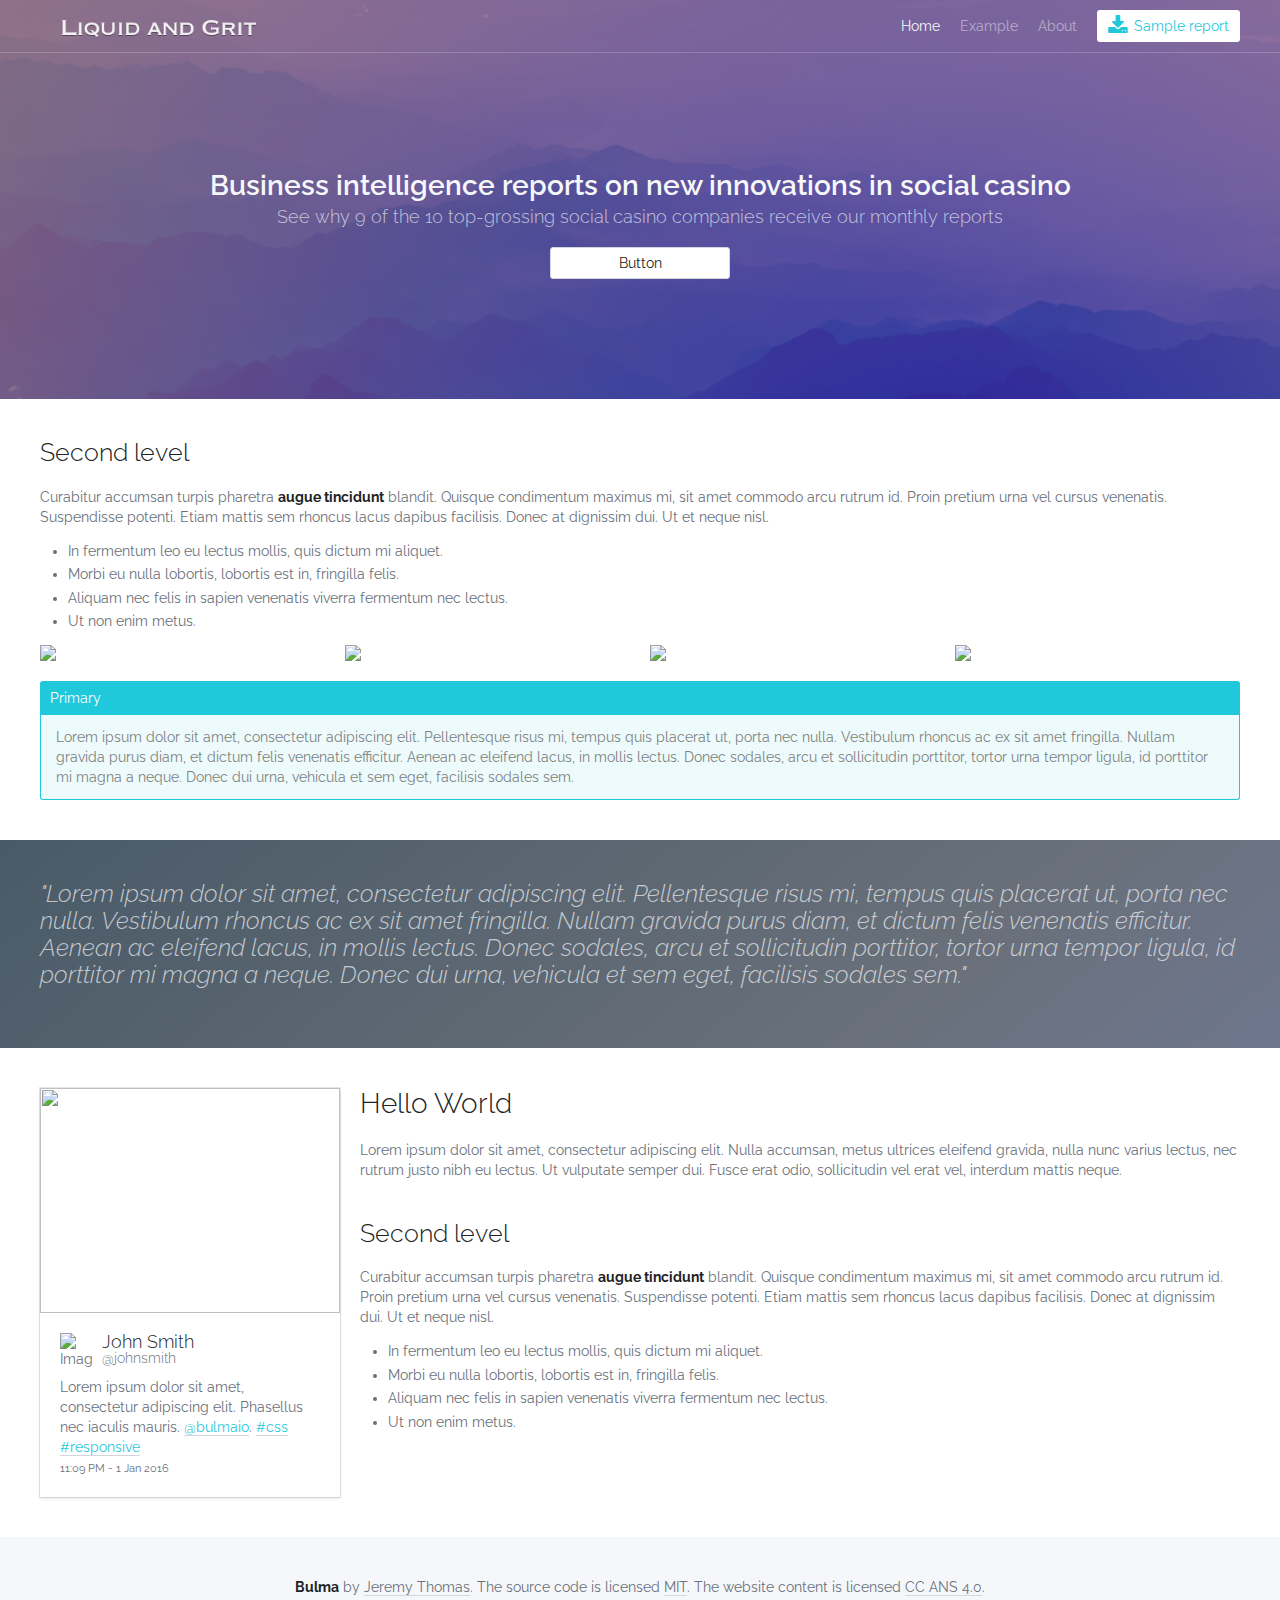
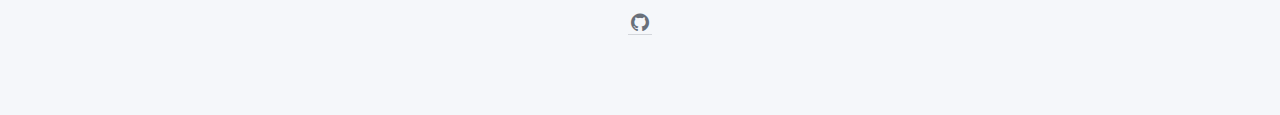
==== index.html @ 1b7f851f "first commit" ====
<!DOCTYPE html>
<html lang="en">
<head>
  <!-- Basic Page Needs  -->
  <meta charset="utf-8">
  <title>Brett Nowak's resume</title>
  <meta name="description" content="">
  <meta name="author" content="">

    </style>
  <link rel="stylesheet" href="css/bulma.css">
  <link rel="stylesheet" href="css/bulma.css.map">
  <link rel="stylesheet" href="css/font-awesome.css">
  <link rel="stylesheet" href="https://maxcdn.bootstrapcdn.com/font-awesome/4.5.0/css/font-awesome.min.css">
  <link href="https://fonts.googleapis.com/css?family=Raleway" rel="stylesheet">

  <!-- Javascript <script defer type="text/javascript" src="js/script.js"></script> -->
  <script type="text/javascript" src="js/jquery.js"></script>


</head>
<body>

<!-- this is the hero section -->
<section class="hero is-dark is-medium">
  <!-- Hero header: will stick at the top -->
  <div class="hero-head">
    <header class="nav">
      <div class="container">
        <div class="nav-left">
          <a class="nav-item">
            <a class="nav-item is-active">
              <img  src="images/title.png" alt="Logo">
            </a>
          </a>
        </div>
        <span class="nav-toggle">
          <span></span>
          <span></span>
          <span></span>
        </span>
        <div class="nav-right nav-menu">
          <a class="nav-item is-active">
            Home
          </a>
          <a class="nav-item">
            Example
          </a>
          <a class="nav-item" href="#about">
            About
          </a>
          <span class="nav-item">
            <a class="button is-primary is-inverted" href="file:///Users/brettnowak/Dropbox/atom/bulma/download.html">
              <span class="icon">
                <i class="fa fa-download"></i>
              </span>
              <span>Sample report</span>
            </a>
          </span>
        </div>
      </div>
    </header>
  </div>

  <!-- Hero content: will be in the middle -->
  <div class="hero-body" is-small>
    <div class="container has-text-centered">
      <h3 class="title is-3" style="font-weight:600;">
        Business intelligence reports on new innovations in social casino
      </h3>
      <h5 class="subtitle is-5">
        See why 9 of the 10 top-grossing social casino companies receive our monthly reports
      </h5>
      <a class="button" style="width:180px;">Button</a>
    </div>
  </div>
</section>
<!-- this is the content section -->
<section class="section">
  <div class="container">
    <div class="content">
      <h2>Second level</h2>
      <p>Curabitur accumsan turpis pharetra <strong>augue tincidunt</strong> blandit. Quisque condimentum maximus mi, sit amet commodo arcu rutrum id. Proin pretium urna vel cursus venenatis. Suspendisse potenti. Etiam mattis sem rhoncus lacus dapibus facilisis. Donec at dignissim dui. Ut et neque nisl.</p>
      <ul>
        <li>In fermentum leo eu lectus mollis, quis dictum mi aliquet.</li>
        <li>Morbi eu nulla lobortis, lobortis est in, fringilla felis.</li>
        <li>Aliquam nec felis in sapien venenatis viverra fermentum nec lectus.</li>
        <li>Ut non enim metus.</li>
      </ul>
      <div class="columns">
        <div class="column">
          <figure class="image is-480x480">
            <img src="http://placehold.it/480x480">
          </figure>
        </div>
        <div class="column">
          <figure class="image is-480x480">
            <img src="http://placehold.it/480x480">
          </figure>
        </div>
        <div class="column">
          <figure class="image is-480x480">
            <img src="http://placehold.it/480x480">
          </figure>
        </div>
        <div class="column">
          <figure class="image is-480x480">
            <img src="http://placehold.it/480x480">
          </figure>
        </div>
      </div>
      <div class="message is-primary">
          <div class="message-header">
            Primary
          </div>
          <div class="message-body">
            Lorem ipsum dolor sit amet, consectetur adipiscing elit. Pellentesque risus mi, tempus quis placerat ut, porta nec nulla. Vestibulum rhoncus ac ex sit amet fringilla. Nullam gravida purus diam, et dictum felis venenatis efficitur. Aenean ac eleifend lacus, in mollis lectus. Donec sodales, arcu et sollicitudin porttitor, tortor urna tempor ligula, id porttitor mi magna a neque. Donec dui urna, vehicula et sem eget, facilisis sodales sem.
          </div>
        </div>
    </div>
  </div>
</section>
<!--this is the box section -->
<section class="hero is-dark is-bold">
  <div class="hero-body">
    <div class="container">
      <div class="content">
        <h4 class="subtitle is-4" style="font-style:italic;">"Lorem ipsum dolor sit amet, consectetur adipiscing elit. Pellentesque risus mi, tempus quis placerat ut, porta nec nulla. Vestibulum rhoncus ac ex sit amet fringilla. Nullam gravida purus diam, et dictum felis venenatis efficitur. Aenean ac eleifend lacus, in mollis lectus. Donec sodales, arcu et sollicitudin porttitor, tortor urna tempor ligula, id porttitor mi magna a neque. Donec dui urna, vehicula et sem eget, facilisis sodales sem."</h4>
      </div>
    </div>
  </div>
</section>

<section class="section">
  <div class="container">
    <div class="columns">
      <div class="column">
        <div class="card">
          <div class="card-image">
            <figure class="image is-4by3">
              <img src="http://placehold.it/300x225" alt="">
            </figure>
          </div>
          <div class="card-content">
            <div class="media">
              <div class="media-left">
                <figure class="image is-32x32">
                  <img src="http://placehold.it/64x64" alt="Image">
                </figure>
              </div>
              <div class="media-content">
                <p class="title is-5">John Smith</p>
                <p class="subtitle is-6">@johnsmith</p>
              </div>
            </div>

            <div class="content">
              Lorem ipsum dolor sit amet, consectetur adipiscing elit.
              Phasellus nec iaculis mauris. <a href="#">@bulmaio</a>.
              <a href="#">#css</a> <a href="#">#responsive</a>
              <br>
              <small>11:09 PM - 1 Jan 2016</small>
            </div>
          </div>
        </div>
      </div>

      <div class="column">
        <div class="content">
          <h1>Hello World</h1>
          <p>Lorem ipsum dolor sit amet, consectetur adipiscing elit. Nulla accumsan, metus ultrices eleifend gravida, nulla nunc varius lectus, nec rutrum justo nibh eu lectus. Ut vulputate semper dui. Fusce erat odio, sollicitudin vel erat vel, interdum mattis neque.</p>
          <h2>Second level</h2>
          <p>Curabitur accumsan turpis pharetra <strong>augue tincidunt</strong> blandit. Quisque condimentum maximus mi, sit amet commodo arcu rutrum id. Proin pretium urna vel cursus venenatis. Suspendisse potenti. Etiam mattis sem rhoncus lacus dapibus facilisis. Donec at dignissim dui. Ut et neque nisl.</p>
          <ul>
            <li>In fermentum leo eu lectus mollis, quis dictum mi aliquet.</li>
            <li>Morbi eu nulla lobortis, lobortis est in, fringilla felis.</li>
            <li>Aliquam nec felis in sapien venenatis viverra fermentum nec lectus.</li>
            <li>Ut non enim metus.</li>
          </ul>
        </div>
      </div>
    </div>
  </div>
</section>
<footer class="footer">
  <div class="container">
    <div class="content has-text-centered">
      <p>
        <strong>Bulma</strong> by <a href="http://jgthms.com">Jeremy Thomas</a>. The source code is licensed
        <a href="http://opensource.org/licenses/mit-license.php">MIT</a>. The website content
        is licensed <a href="http://creativecommons.org/licenses/by-nc-sa/4.0/">CC ANS 4.0</a>.
      </p>
      <p>
        <a class="icon" href="https://github.com/jgthms/bulma">
          <i class="fa fa-github"></i>
        </a>
      </p>
    </div>
  </div>
</footer>
</body>
</html>
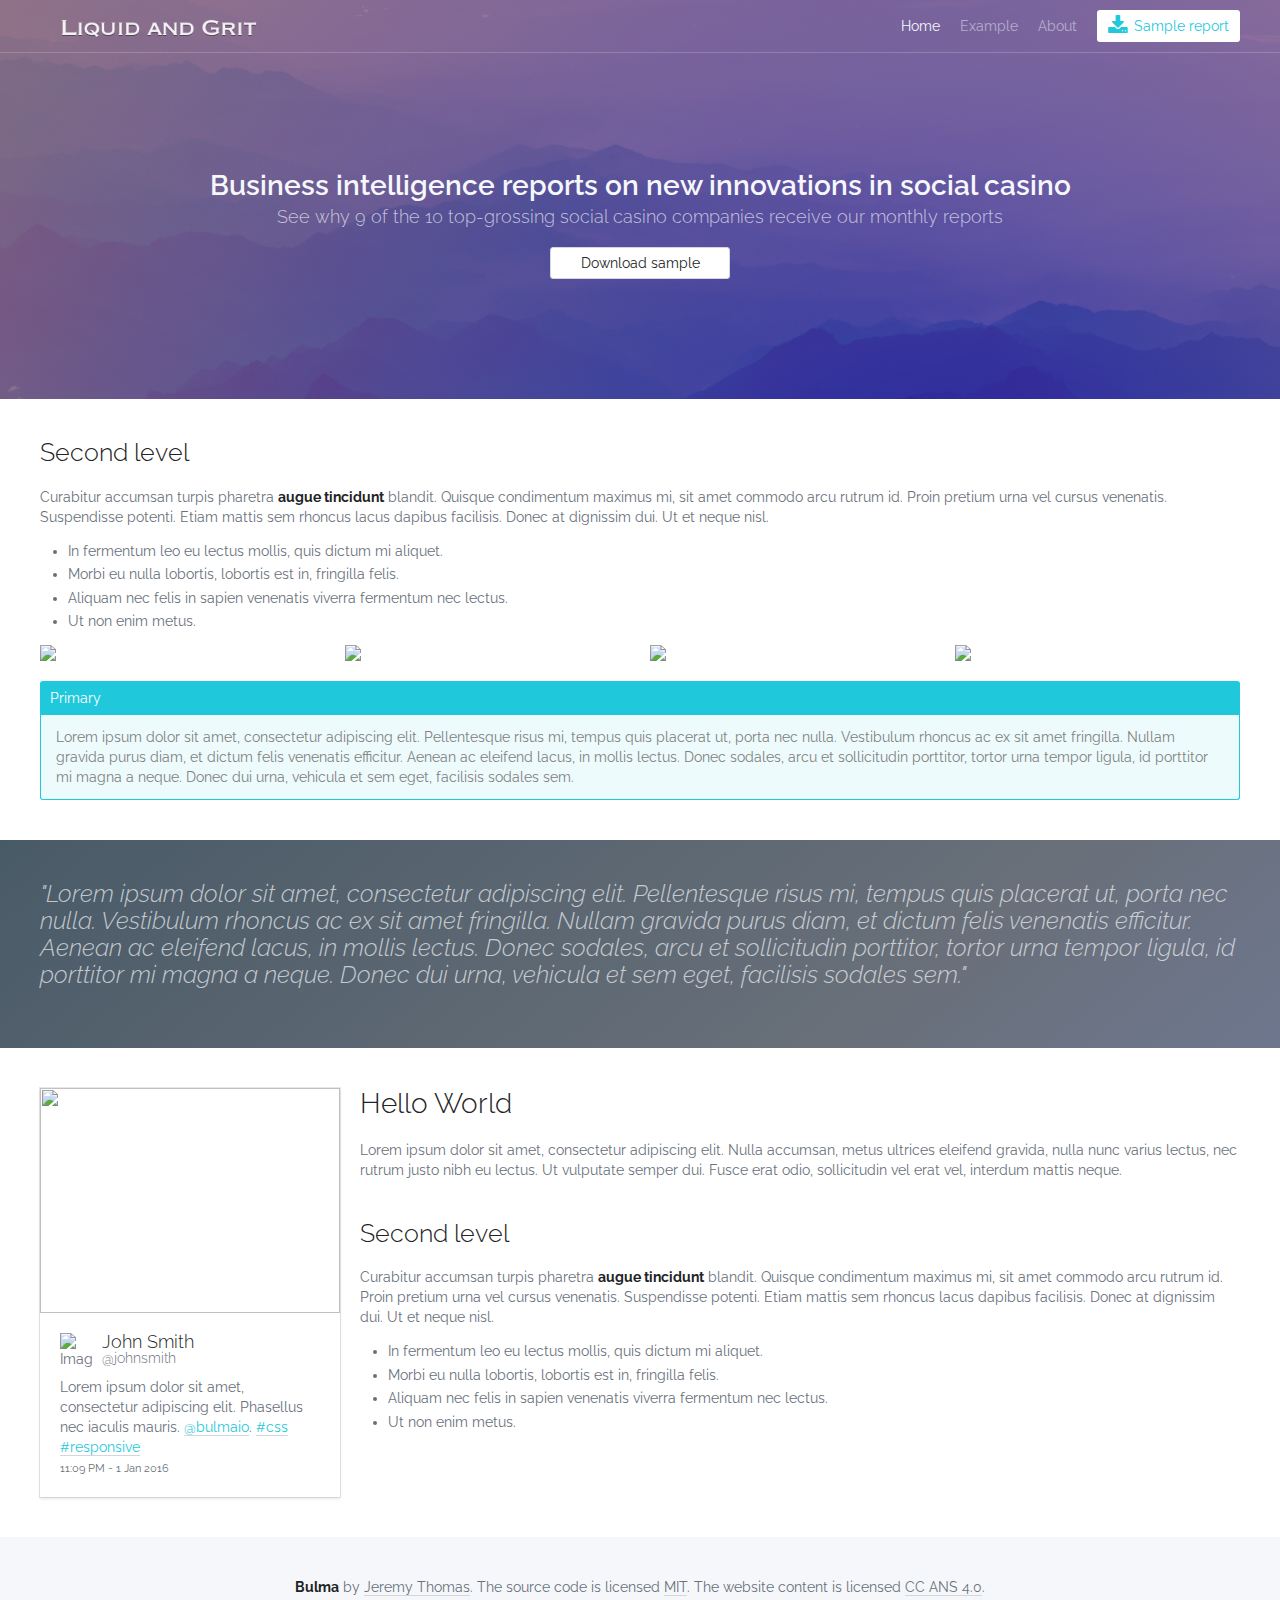
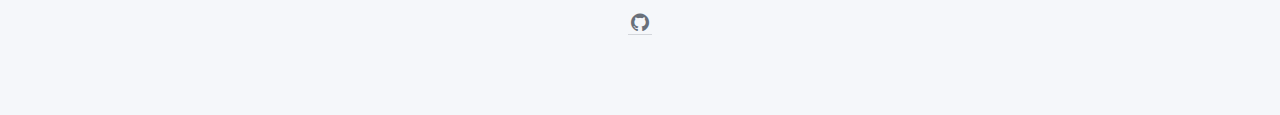
==== commit 364b84b0: "first commit" ====
--- a/index.html
+++ b/index.html
@@ -71,7 +71,7 @@
       <h5 class="subtitle is-5">
         See why 9 of the 10 top-grossing social casino companies receive our monthly reports
       </h5>
-      <a class="button" style="width:180px;">Button</a>
+      <a class="button" style="width:180px;">Download sample</a>
     </div>
   </div>
 </section>
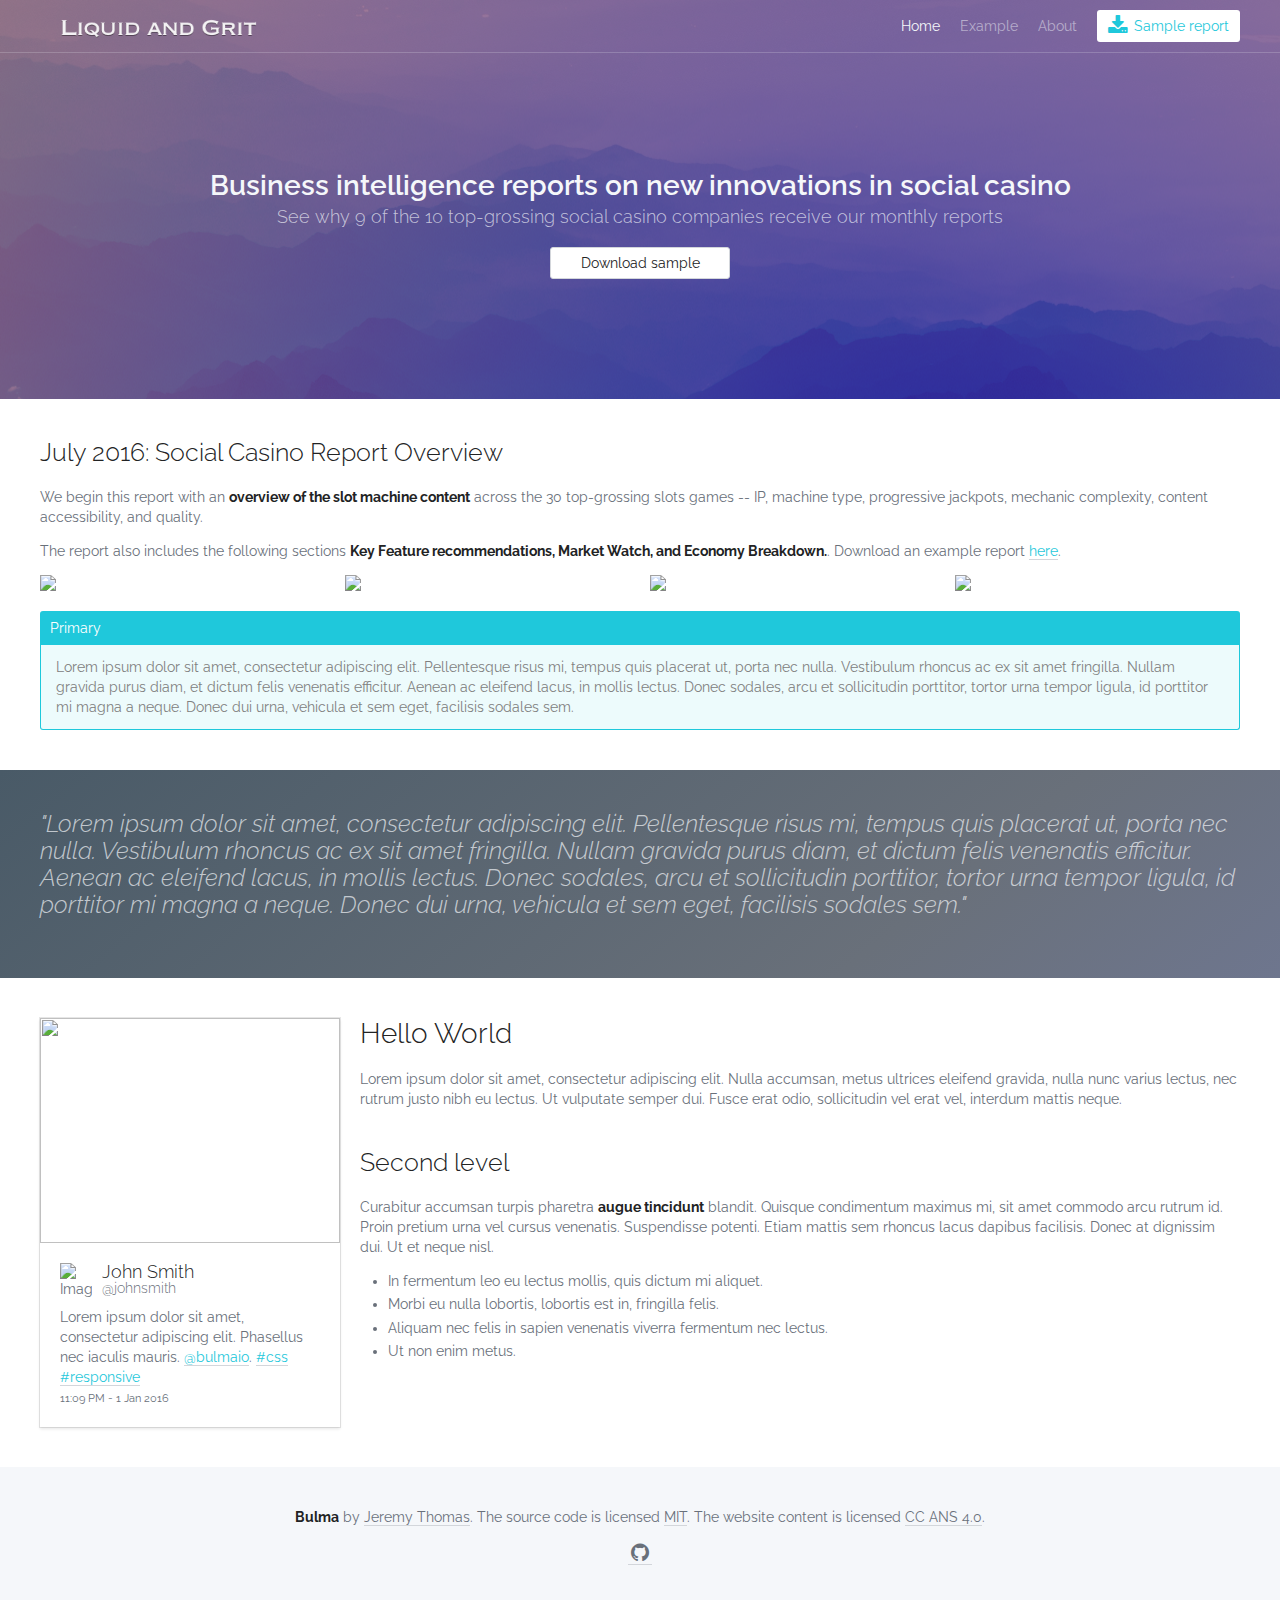
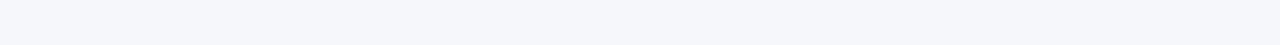
==== commit a93963ee: "Second level changes" ====
--- a/index.html
+++ b/index.html
@@ -79,14 +79,9 @@
 <section class="section">
   <div class="container">
     <div class="content">
-      <h2>Second level</h2>
-      <p>Curabitur accumsan turpis pharetra <strong>augue tincidunt</strong> blandit. Quisque condimentum maximus mi, sit amet commodo arcu rutrum id. Proin pretium urna vel cursus venenatis. Suspendisse potenti. Etiam mattis sem rhoncus lacus dapibus facilisis. Donec at dignissim dui. Ut et neque nisl.</p>
-      <ul>
-        <li>In fermentum leo eu lectus mollis, quis dictum mi aliquet.</li>
-        <li>Morbi eu nulla lobortis, lobortis est in, fringilla felis.</li>
-        <li>Aliquam nec felis in sapien venenatis viverra fermentum nec lectus.</li>
-        <li>Ut non enim metus.</li>
-      </ul>
+      <h2>July 2016: Social Casino Report Overview</h2>
+      <p>We begin this report with an <strong>overview of the slot machine content</strong> across the 30 top-grossing slots games --  IP, machine type, progressive jackpots, mechanic complexity, content accessibility, and quality. </p>
+      <p>The report also includes the following sections <strong>Key Feature recommendations, Market Watch, and Economy Breakdown.</strong>. Download an example report <a href="file:///Users/brettnowak/Dropbox/atom/bulma/download.html">here</a>.
       <div class="columns">
         <div class="column">
           <figure class="image is-480x480">
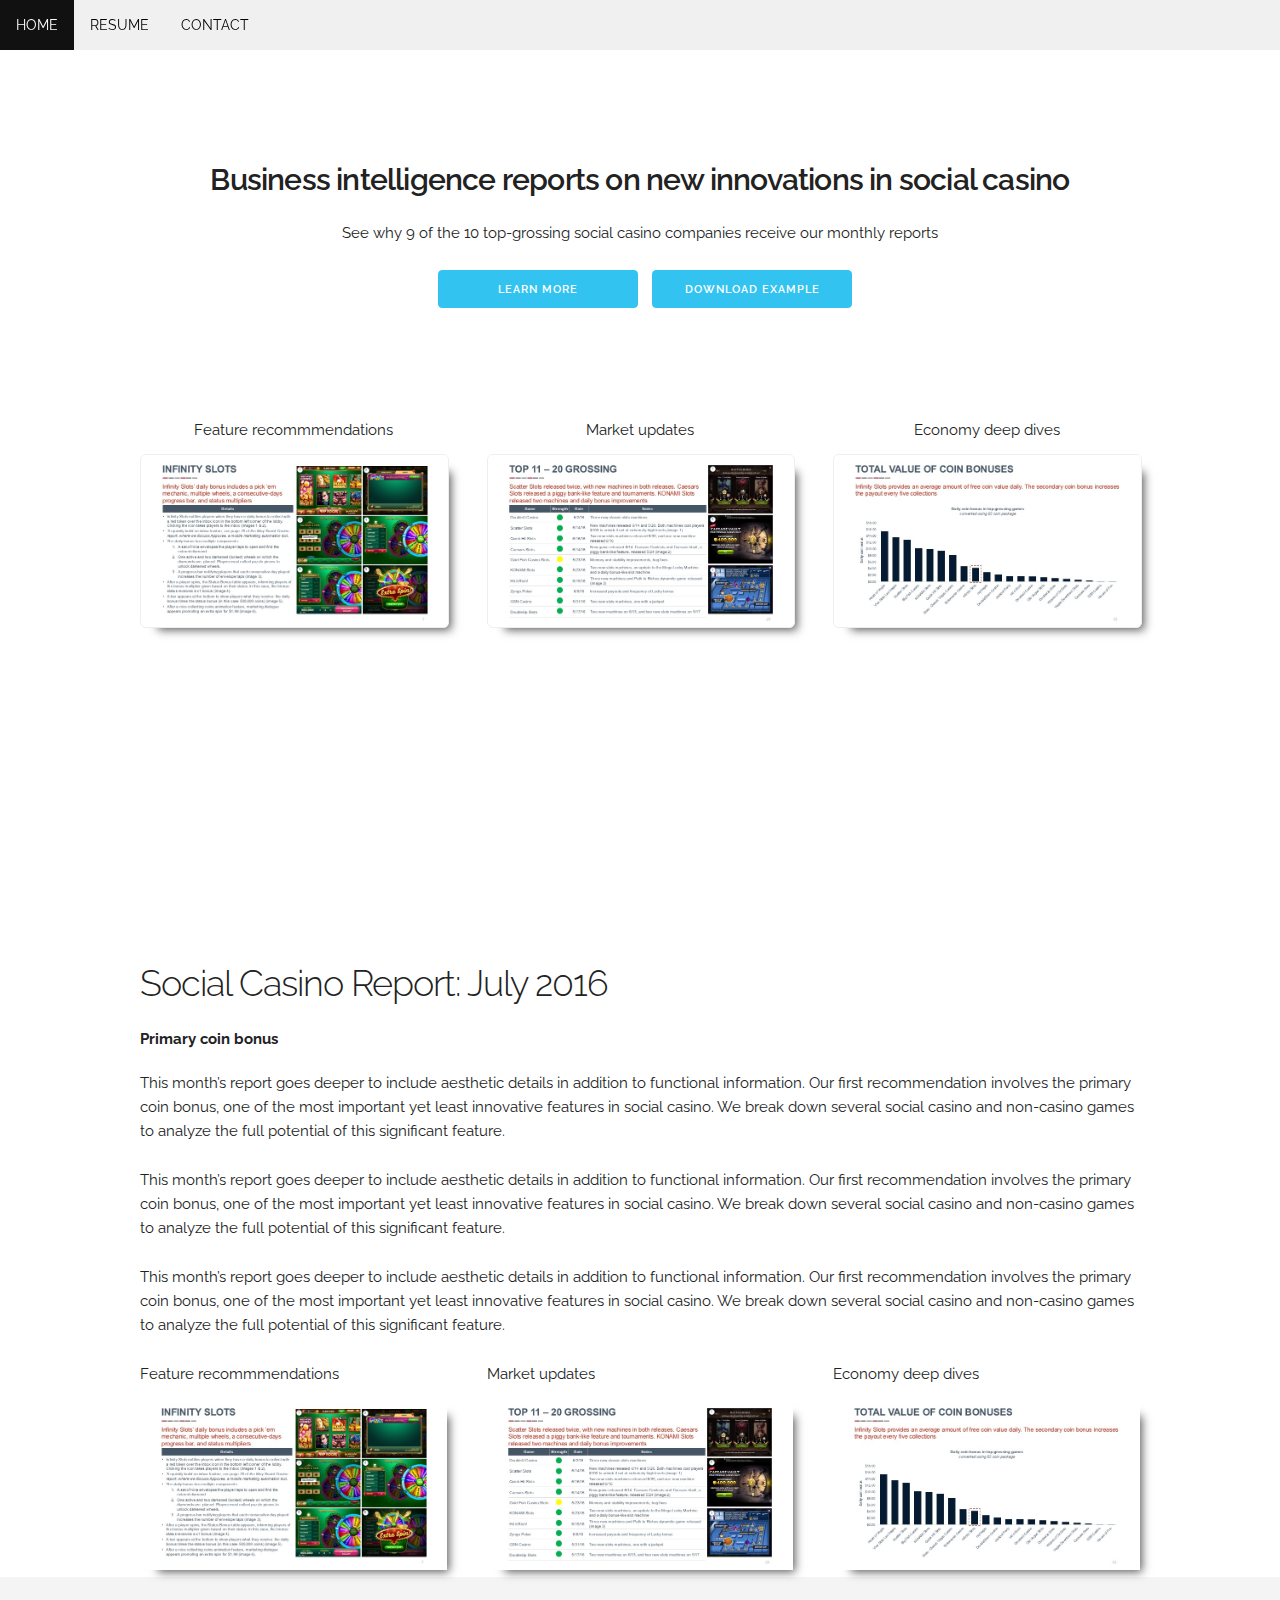
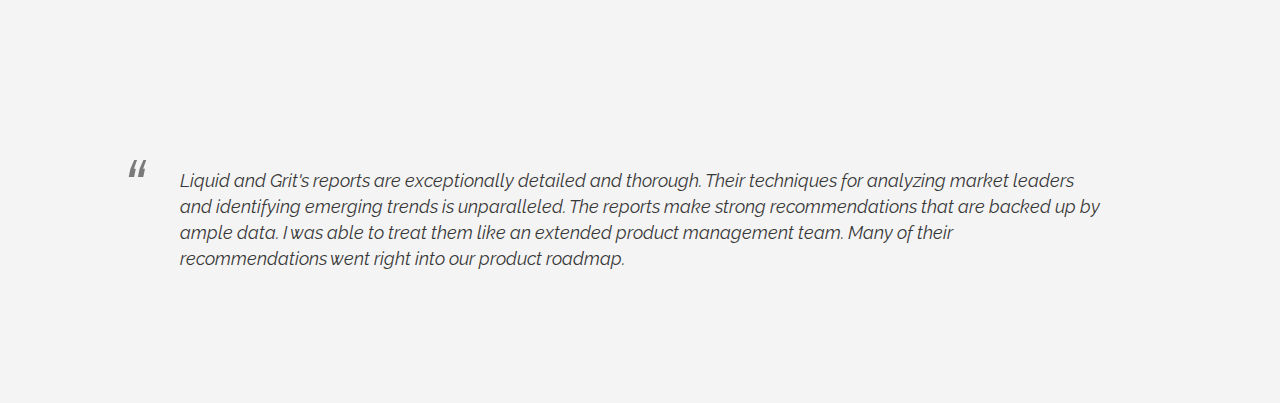
==== commit 2b1b3ad4: "change to skeleton" ====
--- a/index.html
+++ b/index.html
@@ -1,197 +1,127 @@
 <!DOCTYPE html>
 <html lang="en">
 <head>
-  <!-- Basic Page Needs  -->
+
+  <!-- Basic Page Needs
+  –––––––––––––––––––––––––––––––––––––––––––––––––– -->
   <meta charset="utf-8">
-  <title>Brett Nowak's resume</title>
+  <title>Liquid and Grit</title>
   <meta name="description" content="">
   <meta name="author" content="">
 
-    </style>
-  <link rel="stylesheet" href="css/bulma.css">
-  <link rel="stylesheet" href="css/bulma.css.map">
-  <link rel="stylesheet" href="css/font-awesome.css">
-  <link rel="stylesheet" href="https://maxcdn.bootstrapcdn.com/font-awesome/4.5.0/css/font-awesome.min.css">
-  <link href="https://fonts.googleapis.com/css?family=Raleway" rel="stylesheet">
+  <!-- Mobile Specific Metas
 
-  <!-- Javascript <script defer type="text/javascript" src="js/script.js"></script> -->
-  <script type="text/javascript" src="js/jquery.js"></script>
+  –––––––––––––––––––––––––––––––––––––––––––––––––– -->
+  <meta name="viewport" content="width=device-width, initial-scale=1">
 
+  <!-- FONT
+  –––––––––––––––––––––––––––––––––––––––––––––––––– -->
+  <link href="https://fonts.googleapis.com/css?family=Raleway:400,300,600" rel="stylesheet" type="text/css">
+
+  <!-- CSS
+  –––––––––––––––––––––––––––––––––––––––––––––––––– -->
+
+  <link rel="stylesheet" href="css/normalize.css">
+  <link rel="stylesheet" href="css/skeleton.css">
+  <link rel="stylesheet" href="css/custom.css">
+
+  <!-- javascript -->
+
+  <script type="text/javascript" src="js/jquery-3.0.0.min.js"></script>
+  <script type="text/javascript" src="js/scripts.js"></script>
+  <!-- Favicon ––––––––––––––––––––––––––––––––––– -->
+<link rel="icon" type="image/png" href="images/favicon.png">
 
 </head>
 <body>
+  <ul class="topnav">
+    <li><a href="#home">HOME</a></li>
+    <li><a href="#resume">RESUME</a></li>
+    <li><a href="#contact">CONTACT</a></li>
+    <li class="icon">
+      <a href="javascript:void(0);" style="font-size:15px;" onclick="myFunction()">☰</a>
+    </li>
+  </ul>
 
-<!-- this is the hero section -->
-<section class="hero is-dark is-medium">
-  <!-- Hero header: will stick at the top -->
-  <div class="hero-head">
-    <header class="nav">
-      <div class="container">
-        <div class="nav-left">
-          <a class="nav-item">
-            <a class="nav-item is-active">
-              <img  src="images/title.png" alt="Logo">
-            </a>
-          </a>
+<!-- http://webdesign.tutsplus.com/tutorials/adding-styles-to-our-skeleton-page-build--cms-23882 -->
+  <section id="hero" class="hero u-full-width" style="height:100vh; padding-top:10rem;">
+    <div class="hero-image"></div>
+    <div class="container centered">
+      <div class="row">
+        <!-- <div class="h2-title">Liquid and Grit</div> -->
+        <h4 style="font-weight:600;">Business intelligence reports on new innovations in social casino</h4>
+        <p>See why 9 of the 10 top-grossing social casino companies receive our monthly reports</p>
+        <a class="button button-primary" href="file:///Users/brettnowak/Dropbox/atom/grit/june_report.html">Learn more</a>
+        <a class="button button-primary" href="file:///Users/brettnowak/Dropbox/atom/grit/index.html#contact" target="_top">Download example</a>
+        <!--  <a class="button button-primary" href="https://brettn15.github.io/resume/#resume">Learn more</a>
+        <a class="button button-primary" href="https://brettn15.github.io/resume/#contact" target="_top">Email</a>-->
+      </div>
+      <div class="row" style="padding-top:10rem;">
+        <div class="one-third column category">
+          <p class="section-heading">Feature recommmendations</p>
+          <img class="home-image-wrapper u-max-full-width-hero" src="images/june_report.jpg">
         </div>
-        <span class="nav-toggle">
-          <span></span>
-          <span></span>
-          <span></span>
-        </span>
-        <div class="nav-right nav-menu">
-          <a class="nav-item is-active">
-            Home
-          </a>
-          <a class="nav-item">
-            Example
-          </a>
-          <a class="nav-item" href="#about">
-            About
-          </a>
-          <span class="nav-item">
-            <a class="button is-primary is-inverted" href="file:///Users/brettnowak/Dropbox/atom/bulma/download.html">
-              <span class="icon">
-                <i class="fa fa-download"></i>
-              </span>
-              <span>Sample report</span>
-            </a>
-          </span>
+        <div class="one-third column category">
+          <p class="section-heading">Market updates</p>
+          <img class="home-image-wrapper u-max-full-width-hero" src="images/market_watch.jpg">
+        </div>
+        <div class="one-third column category">
+          <p class="section-heading">Economy deep dives</p>
+          <img class="home-image-wrapper u-max-full-width-hero" src="images/economy.jpg">
         </div>
       </div>
-    </header>
-  </div>
+    </div>
+  </section>
 
-  <!-- Hero content: will be in the middle -->
-  <div class="hero-body" is-small>
-    <div class="container has-text-centered">
-      <h3 class="title is-3" style="font-weight:600;">
-        Business intelligence reports on new innovations in social casino
-      </h3>
-      <h5 class="subtitle is-5">
-        See why 9 of the 10 top-grossing social casino companies receive our monthly reports
-      </h5>
-      <a class="button" style="width:180px;">Download sample</a>
+<a name="reports"></a>
+<section id="resume-section" class="full-width">
+  <div class="container">
+    <div class="row">
+      <h3>Social Casino Report: July 2016</h3>
+      <h6 class="h6-report">Primary coin bonus</h6>
+      <p>This month’s report goes deeper to include aesthetic details in addition to functional information. Our first recommendation involves the primary coin bonus, one of the most important yet least innovative features in social casino. We break down several social casino and non-casino games to analyze the full potential of this significant feature.</p>
+      <p>This month’s report goes deeper to include aesthetic details in addition to functional information. Our first recommendation involves the primary coin bonus, one of the most important yet least innovative features in social casino. We break down several social casino and non-casino games to analyze the full potential of this significant feature.</p>
+      <p>This month’s report goes deeper to include aesthetic details in addition to functional information. Our first recommendation involves the primary coin bonus, one of the most important yet least innovative features in social casino. We break down several social casino and non-casino games to analyze the full potential of this significant feature.</p>
     </div>
-  </div>
-</section>
-<!-- this is the content section -->
-<section class="section">
-  <div class="container">
-    <div class="content">
-      <h2>July 2016: Social Casino Report Overview</h2>
-      <p>We begin this report with an <strong>overview of the slot machine content</strong> across the 30 top-grossing slots games --  IP, machine type, progressive jackpots, mechanic complexity, content accessibility, and quality. </p>
-      <p>The report also includes the following sections <strong>Key Feature recommendations, Market Watch, and Economy Breakdown.</strong>. Download an example report <a href="file:///Users/brettnowak/Dropbox/atom/bulma/download.html">here</a>.
-      <div class="columns">
-        <div class="column">
-          <figure class="image is-480x480">
-            <img src="http://placehold.it/480x480">
-          </figure>
-        </div>
-        <div class="column">
-          <figure class="image is-480x480">
-            <img src="http://placehold.it/480x480">
-          </figure>
-        </div>
-        <div class="column">
-          <figure class="image is-480x480">
-            <img src="http://placehold.it/480x480">
-          </figure>
-        </div>
-        <div class="column">
-          <figure class="image is-480x480">
-            <img src="http://placehold.it/480x480">
-          </figure>
-        </div>
+    <div class="row">
+      <div class="one-third column category">
+        <p class="section-heading">Feature recommmendations</p>
+        <img class="u-max-full-width-hero" src="images/june_report.jpg">
       </div>
-      <div class="message is-primary">
-          <div class="message-header">
-            Primary
-          </div>
-          <div class="message-body">
-            Lorem ipsum dolor sit amet, consectetur adipiscing elit. Pellentesque risus mi, tempus quis placerat ut, porta nec nulla. Vestibulum rhoncus ac ex sit amet fringilla. Nullam gravida purus diam, et dictum felis venenatis efficitur. Aenean ac eleifend lacus, in mollis lectus. Donec sodales, arcu et sollicitudin porttitor, tortor urna tempor ligula, id porttitor mi magna a neque. Donec dui urna, vehicula et sem eget, facilisis sodales sem.
-          </div>
-        </div>
-    </div>
-  </div>
-</section>
-<!--this is the box section -->
-<section class="hero is-dark is-bold">
-  <div class="hero-body">
-    <div class="container">
-      <div class="content">
-        <h4 class="subtitle is-4" style="font-style:italic;">"Lorem ipsum dolor sit amet, consectetur adipiscing elit. Pellentesque risus mi, tempus quis placerat ut, porta nec nulla. Vestibulum rhoncus ac ex sit amet fringilla. Nullam gravida purus diam, et dictum felis venenatis efficitur. Aenean ac eleifend lacus, in mollis lectus. Donec sodales, arcu et sollicitudin porttitor, tortor urna tempor ligula, id porttitor mi magna a neque. Donec dui urna, vehicula et sem eget, facilisis sodales sem."</h4>
+      <div class="one-third column category">
+        <p class="section-heading" >Market updates</p>
+        <img class="u-max-full-width-hero" src="images/market_watch.jpg">
+      </div>
+      <div class="one-third column category">
+        <p class="section-heading">Economy deep dives</p>
+          <img class="u-max-full-width-hero" src="images/economy.jpg">
       </div>
     </div>
   </div>
 </section>
 
-<section class="section">
+
+
+<a name="testimonials"></a>
+<section id="clients" class="testimonial u-full-width">
   <div class="container">
-    <div class="columns">
-      <div class="column">
-        <div class="card">
-          <div class="card-image">
-            <figure class="image is-4by3">
-              <img src="http://placehold.it/300x225" alt="">
-            </figure>
-          </div>
-          <div class="card-content">
-            <div class="media">
-              <div class="media-left">
-                <figure class="image is-32x32">
-                  <img src="http://placehold.it/64x64" alt="Image">
-                </figure>
-              </div>
-              <div class="media-content">
-                <p class="title is-5">John Smith</p>
-                <p class="subtitle is-6">@johnsmith</p>
-              </div>
-            </div>
-
-            <div class="content">
-              Lorem ipsum dolor sit amet, consectetur adipiscing elit.
-              Phasellus nec iaculis mauris. <a href="#">@bulmaio</a>.
-              <a href="#">#css</a> <a href="#">#responsive</a>
-              <br>
-              <small>11:09 PM - 1 Jan 2016</small>
-            </div>
-          </div>
-        </div>
-      </div>
-
-      <div class="column">
-        <div class="content">
-          <h1>Hello World</h1>
-          <p>Lorem ipsum dolor sit amet, consectetur adipiscing elit. Nulla accumsan, metus ultrices eleifend gravida, nulla nunc varius lectus, nec rutrum justo nibh eu lectus. Ut vulputate semper dui. Fusce erat odio, sollicitudin vel erat vel, interdum mattis neque.</p>
-          <h2>Second level</h2>
-          <p>Curabitur accumsan turpis pharetra <strong>augue tincidunt</strong> blandit. Quisque condimentum maximus mi, sit amet commodo arcu rutrum id. Proin pretium urna vel cursus venenatis. Suspendisse potenti. Etiam mattis sem rhoncus lacus dapibus facilisis. Donec at dignissim dui. Ut et neque nisl.</p>
-          <ul>
-            <li>In fermentum leo eu lectus mollis, quis dictum mi aliquet.</li>
-            <li>Morbi eu nulla lobortis, lobortis est in, fringilla felis.</li>
-            <li>Aliquam nec felis in sapien venenatis viverra fermentum nec lectus.</li>
-            <li>Ut non enim metus.</li>
-          </ul>
-        </div>
+    <div class="row">
+      <div class="twelve columns">
+        <blockquote>Liquid and Grit's reports are exceptionally detailed and thorough.
+          Their techniques for analyzing market leaders and identifying emerging trends is unparalleled.
+          The reports make strong recommendations that are backed up by ample data.
+          I was able to treat them like an extended product management team.
+          Many of their recommendations went right into our product roadmap.</blockquote>
       </div>
     </div>
-  </div>
+  <div>
 </section>
-<footer class="footer">
-  <div class="container">
-    <div class="content has-text-centered">
-      <p>
-        <strong>Bulma</strong> by <a href="http://jgthms.com">Jeremy Thomas</a>. The source code is licensed
-        <a href="http://opensource.org/licenses/mit-license.php">MIT</a>. The website content
-        is licensed <a href="http://creativecommons.org/licenses/by-nc-sa/4.0/">CC ANS 4.0</a>.
-      </p>
-      <p>
-        <a class="icon" href="https://github.com/jgthms/bulma">
-          <i class="fa fa-github"></i>
-        </a>
-      </p>
-    </div>
-  </div>
-</footer>
+
+
+  <script>
+  function myFunction() {
+      document.getElementsByClassName("topnav")[0].classList.toggle("responsive");
+  }
+  </script>
 </body>
 </html>
--- a/css/skeleton.css
+++ b/css/skeleton.css
@@ -0,0 +1,538 @@
+/*
+* Skeleton V2.0.4
+* Copyright 2014, Dave Gamache
+* www.getskeleton.com
+* Free to use under the MIT license.
+* http://www.opensource.org/licenses/mit-license.php
+* 12/29/2014
+*/
+
+
+/* Table of contents
+––––––––––––––––––––––––––––––––––––––––––––––––––
+- Grid
+- Base Styles
+- Typography
+- Links
+- Buttons
+- Forms
+- Lists
+- Code
+- Tables
+- Spacing
+- Utilities
+- Clearing
+- Media Queries
+*/
+
+
+
+
+
+/* Grid
+–––––––––––––––––––––––––––––––––––––––––––––––––– */
+.container {
+  position: relative;
+  width: 100%;
+  max-width: 1000px;
+  margin: 0 auto;
+  padding-top: 6rem;
+  box-sizing: border-box; }
+.column,
+.columns {
+  width: 100%;
+  float: left;
+  box-sizing: border-box; }
+
+/* For devices larger than 400px */
+@media (min-width: 400px) {
+  .container {
+    width: 85%;
+    padding: 0;
+    padding-top: 6rem;
+    }
+}
+
+/* For devices larger than 550px */
+@media (min-width: 550px) {
+  .container {
+    width: 80%; }
+  .column,
+  .columns {
+    margin-left: 4%; }
+  .column:first-child,
+  .columns:first-child {
+    margin-left: 0; }
+
+  .one.column,
+  .one.columns                    { width: 4.66666666667%; }
+  .two.columns                    { width: 13.3333333333%; }
+  .three.columns                  { width: 22%;            }
+  .four.columns                   { width: 30.6666666667%; }
+  .five.columns                   { width: 39.3333333333%; }
+  .six.columns                    { width: 48%;            }
+  .seven.columns                  { width: 56.6666666667%; }
+  .eight.columns                  { width: 65.3333333333%; }
+  .nine.columns                   { width: 74.0%;          }
+  .ten.columns                    { width: 82.6666666667%; }
+  .eleven.columns                 { width: 91.3333333333%; }
+  .twelve.columns                 { width: 100%; margin-left: 0; }
+
+  .one-third.column               { width: 30.6666666667%; }
+  .two-thirds.column              { width: 65.3333333333%; }
+
+  .one-half.column                { width: 48%; }
+
+  /* Offsets */
+  .offset-by-one.column,
+  .offset-by-one.columns          { margin-left: 8.66666666667%; }
+  .offset-by-two.column,
+  .offset-by-two.columns          { margin-left: 17.3333333333%; }
+  .offset-by-three.column,
+  .offset-by-three.columns        { margin-left: 26%;            }
+  .offset-by-four.column,
+  .offset-by-four.columns         { margin-left: 34.6666666667%; }
+  .offset-by-five.column,
+  .offset-by-five.columns         { margin-left: 43.3333333333%; }
+  .offset-by-six.column,
+  .offset-by-six.columns          { margin-left: 52%;            }
+  .offset-by-seven.column,
+  .offset-by-seven.columns        { margin-left: 60.6666666667%; }
+  .offset-by-eight.column,
+  .offset-by-eight.columns        { margin-left: 69.3333333333%; }
+  .offset-by-nine.column,
+  .offset-by-nine.columns         { margin-left: 78.0%;          }
+  .offset-by-ten.column,
+  .offset-by-ten.columns          { margin-left: 86.6666666667%; }
+  .offset-by-eleven.column,
+  .offset-by-eleven.columns       { margin-left: 95.3333333333%; }
+
+  .offset-by-one-third.column,
+  .offset-by-one-third.columns    { margin-left: 34.6666666667%; }
+  .offset-by-two-thirds.column,
+  .offset-by-two-thirds.columns   { margin-left: 69.3333333333%; }
+
+  .offset-by-one-half.column,
+  .offset-by-one-half.columns     { margin-left: 52%; }
+
+}
+
+
+/* Base Styles
+–––––––––––––––––––––––––––––––––––––––––––––––––– */
+/* NOTE
+html is set to 62.5% so that all the REM measurements throughout Skeleton
+are based on 10px sizing. So basically 1.5rem = 15px :) */
+html {
+  font-size: 62.5%; }
+body {
+  font-size: 1.5em; /* currently ems cause chrome bug misinterpreting rems on body element */
+  line-height: 1.6;
+  font-weight: 400;
+  font-family: "Raleway", "HelveticaNeue", "Helvetica Neue", Helvetica, Arial, sans-serif;
+  color: #222;
+  /*background-color:rgba(236, 233, 233, 0.56); */
+}
+
+
+/* Typography
+–––––––––––––––––––––––––––––––––––––––––––––––––– */
+h1, h2, h3, h4, h5, h6 {
+  margin-top: 0;
+  margin-bottom: 2rem;
+  font-weight: 300; }
+h1 { font-size: 4.0rem; line-height: 1.2;  letter-spacing: -.1rem;}
+h2 { font-size: 3.6rem; line-height: 1.25; letter-spacing: -.1rem; }
+h3 { font-size: 3.0rem; line-height: 1.3;  letter-spacing: -.1rem; }
+h4 { font-size: 2.4rem; line-height: 1.35; letter-spacing: -.08rem; }
+h5 { font-size: 1.8rem; line-height: 1.5;  letter-spacing: -.05rem; }
+h6 { font-size: 1.5rem; line-height: 1.6;  letter-spacing: 0; }
+
+/* Larger than phablet */
+@media (min-width: 550px) {
+  h1 { font-size: 5.0rem; }
+  h2 { font-size: 4.2rem; }
+  h3 { font-size: 3.6rem; }
+  h4 { font-size: 3.0rem; }
+  h5 { font-size: 2.4rem; }
+  h6 { font-size: 1.5rem; }
+}
+
+p {
+  margin-top: 0; }
+
+
+/* Links
+–––––––––––––––––––––––––––––––––––––––––––––––––– */
+a {
+  color: #1EAEDB; }
+a:hover {
+  color: #0FA0CE; }
+
+
+/* Buttons
+–––––––––––––––––––––––––––––––––––––––––––––––––– */
+.button,
+button,
+input[type="submit"],
+input[type="reset"],
+input[type="button"] {
+  display: inline-block;
+  height: 38px;
+  padding: 0 30px;
+  color: #555;
+  text-align: center;
+  font-size: 11px;
+  font-weight: 600;
+  line-height: 38px;
+  letter-spacing: .1rem;
+  text-transform: uppercase;
+  text-decoration: none;
+  white-space: nowrap;
+  background-color: transparent;
+  border-radius: 4px;
+  border: 1px solid #bbb;
+  cursor: pointer;
+  box-sizing: border-box;
+  width: 200px;
+  margin-left:10px}
+.button:hover,
+button:hover,
+input[type="submit"]:hover,
+input[type="reset"]:hover,
+input[type="button"]:hover,
+.button:focus,
+button:focus,
+input[type="submit"]:focus,
+input[type="reset"]:focus,
+input[type="button"]:focus {
+  color: #333;
+  border-color: #888;
+  outline: 0; }
+.button.button-primary,
+button.button-primary,
+input[type="submit"].button-primary,
+input[type="reset"].button-primary,
+input[type="button"].button-primary {
+  color: #FFF;
+  background-color: #33C3F0;
+  border-color: #33C3F0; }
+.button.button-primary:hover,
+button.button-primary:hover,
+input[type="submit"].button-primary:hover,
+input[type="reset"].button-primary:hover,
+input[type="button"].button-primary:hover,
+.button.button-primary:focus,
+button.button-primary:focus,
+input[type="submit"].button-primary:focus,
+input[type="reset"].button-primary:focus,
+input[type="button"].button-primary:focus {
+  color: #FFF;
+  background-color: #1EAEDB;
+  border-color: #1EAEDB; }
+
+
+/* Forms
+–––––––––––––––––––––––––––––––––––––––––––––––––– */
+input[type="email"],
+input[type="number"],
+input[type="search"],
+input[type="text"],
+input[type="tel"],
+input[type="url"],
+input[type="password"],
+textarea,
+select {
+  height: 38px;
+  padding: 6px 10px; /* The 6px vertically centers text on FF, ignored by Webkit */
+  background-color: #fff;
+  border: 1px solid #D1D1D1;
+  border-radius: 4px;
+  box-shadow: none;
+  box-sizing: border-box; }
+/* Removes awkward default styles on some inputs for iOS */
+input[type="email"],
+input[type="number"],
+input[type="search"],
+input[type="text"],
+input[type="tel"],
+input[type="url"],
+input[type="password"],
+textarea {
+  -webkit-appearance: none;
+     -moz-appearance: none;
+          appearance: none; }
+textarea {
+  min-height: 65px;
+  padding-top: 6px;
+  padding-bottom: 6px; }
+input[type="email"]:focus,
+input[type="number"]:focus,
+input[type="search"]:focus,
+input[type="text"]:focus,
+input[type="tel"]:focus,
+input[type="url"]:focus,
+input[type="password"]:focus,
+textarea:focus,
+select:focus {
+  border: 1px solid #33C3F0;
+  outline: 0; }
+label,
+legend {
+  display: block;
+  margin-bottom: .5rem;
+  font-weight: 600; }
+fieldset {
+  padding: 0;
+  border-width: 0; }
+input[type="checkbox"],
+input[type="radio"] {
+  display: inline; }
+label > .label-body {
+  display: inline-block;
+  margin-left: .5rem;
+  font-weight: normal; }
+
+
+/* Lists
+–––––––––––––––––––––––––––––––––––––––––––––––––– */
+ul {
+  list-style: circle inside; }
+ol {
+  list-style: decimal inside; }
+ol, ul {
+  padding-left: 0;
+  margin-top: 0; }
+ul ul,
+ul ol,
+ol ol,
+ol ul {
+  margin: 1.5rem 0 1.5rem 3rem;
+  font-size: 90%; }
+li {
+  margin-bottom: 0rem; }
+
+
+/* Code
+–––––––––––––––––––––––––––––––––––––––––––––––––– */
+code {
+  padding: .2rem .5rem;
+  margin: 0 .2rem;
+  font-size: 90%;
+  white-space: nowrap;
+  background: #F1F1F1;
+  border: 1px solid #E1E1E1;
+  border-radius: 4px; }
+pre > code {
+  display: block;
+  padding: 1rem 1.5rem;
+  white-space: pre; }
+
+
+/* Tables
+–––––––––––––––––––––––––––––––––––––––––––––––––– */
+th,
+td {
+  padding: 12px 15px;
+  text-align: left;
+  border-bottom: 1px solid #E1E1E1; }
+th:first-child,
+td:first-child {
+  padding-left: 0; }
+th:last-child,
+td:last-child {
+  padding-right: 0; }
+
+
+/* Spacing
+–––––––––––––––––––––––––––––––––––––––––––––––––– */
+button,
+.button {
+  margin-bottom: 1rem; }
+input,
+textarea,
+select,
+fieldset {
+  margin-bottom: 1.5rem; }
+pre,
+blockquote,
+dl,
+figure,
+table,
+p,
+ul,
+ol,
+form {
+  margin-bottom: 2.5rem; }
+
+
+/* Utilities
+–––––––––––––––––––––––––––––––––––––––––––––––––– */
+.u-full-width {
+  width: 100%;
+  box-sizing: border-box; }
+.u-full-width-custom {
+    width: 100%;
+    box-sizing: border-box;
+    padding-left: 3%; }
+
+.u-max-full-width {
+  max-width: 100%;
+  box-sizing: border-box; }
+
+  .u-max-full-width-hero {
+    max-width: 100%;
+    -webkit-box-shadow: 10px 10px 9px -8px rgba(92,92,92,1);
+    -moz-box-shadow: 10px 10px 9px -8px rgba(92,92,92,1);
+    box-shadow: 10px 10px 9px -8px rgba(92,92,92,1);
+
+  }
+
+
+.u-pull-right {
+  float: right; }
+.u-pull-left {
+  float: left; }
+
+
+/* Misc
+–––––––––––––––––––––––––––––––––––––––––––––––––– */
+hr {
+  margin-top: 3rem;
+  margin-bottom: 3.5rem;
+  border-width: 0;
+  border-top: 1px solid #E1E1E1; }
+
+
+/* Clearing
+–––––––––––––––––––––––––––––––––––––––––––––––––– */
+
+/* Self Clearing Goodness */
+.container:after,
+.row:after,
+.u-cf {
+  content: "";
+  display: table;
+  clear: both; }
+
+
+/* Media Queries
+–––––––––––––––––––––––––––––––––––––––––––––––––– */
+/*
+Note: The best way to structure the use of media queries is to create the queries
+near the relevant code. For example, if you wanted to change the styles for buttons
+on small devices, paste the mobile query code up in the buttons section and style it
+there.
+*/
+
+
+/* Larger than mobile */
+@media (min-width: 400px) {}
+
+/* Larger than phablet (also point when grid becomes active) */
+@media (min-width: 550px) {}
+
+/* Larger than tablet */
+@media (min-width: 750px) {}
+
+/* Larger than desktop */
+@media (min-width: 1000px) {}
+
+/* Larger than Desktop HD */
+@media (min-width: 1200px) {}
+
+
+  /* =Navigation
+  -------- */
+
+  .navigation {
+    position: fixed;
+    top: 0; left: 0; bottom: 0;
+    height: 100%;
+    z-index: 3;
+    width: 320px;
+    -webkit-transform: translateX(-100%);
+    -moz-transform: translateX(-100%);
+    -ms-transform: translateX(-100%);
+    -o-transform: translateX(-100%);
+    transform: translateX(-100%);
+
+    -webkit-transition: all .5s ease-in-out;
+    -moz-transition: all .5s ease-in-out;
+    -ms-transition: all .5s ease-in-out;
+    -o-transition: all .5s ease-in-out;
+    transition: all .5s ease-in-out;
+  }
+
+  .navigation.active {
+    -webkit-transform: translateX(0);
+    -moz-transform: translateX(0);
+    -ms-transform: translateX(0);
+    -o-transform: translateX(0);
+    transform: translateX(0);
+  }
+
+  .navigation ul {
+    list-style: none;
+    position: absolute;
+    top: 0;
+    left: 0;
+    bottom: 0;
+    right: 0;
+    margin: 0;
+    background: #222;
+  }
+  .navigation ul li {
+    display: block;
+    text-align: center;
+    margin: 0;
+    padding: 0;
+  }
+  .navigation ul li a {
+    display: block;
+    height: 100%;
+    padding: 10px 0;
+
+    text-decoration: none;
+    text-transform: uppercase;
+    color: white;
+    font-weight: 900;
+  }
+
+  .navigation ul li a.current,
+  .navigation ul li a:hover {
+    color: #222;
+    background-color: white;
+  }
+
+  .navigation .menu-icon {
+    color: white;
+    font-size: 30px;
+    line-height: 1em;
+
+    position: absolute;
+    left: 100%;
+    padding: 20px;
+
+    -webkit-transition: all .15s ease-in-out;
+    -moz-transition: all .15s ease-in-out;
+    -ms-transition: all .15s ease-in-out;
+    -o-transition: all .15s ease-in-out;
+    transition: all .15s ease-in-out;
+  }
+
+  .navigation .menu-icon.active {
+    background-color: rgba(0,0,0, .3);
+  }
+  .navigation .menu-icon:hover {
+    color: #222;
+    background-color: transparent;
+  }
+
+
+
+.custom-image {
+  padding:1px;
+  border:1px solid #021a40;
+  height: 170px;
+}
--- a/css/custom.css
+++ b/css/custom.css
@@ -0,0 +1,298 @@
+/* Shared
+–––––––––––––––––––––––––––––––––––––––––––––––––– */
+.button {
+  /*border-radius: 100px; */
+}
+
+/* Sections
+–––––––––––––––––––––––––––––––––––––––––––––––––– */
+.section {
+  padding: 8rem 0 7rem;
+  text-align: center;
+}
+.section-heading,
+.section-description {
+  margin-bottom: 1.2rem;
+}
+
+.resume-section {
+  border-top: 1px solid #eee;
+  padding-top:5rem;
+}
+
+.testimonial {
+  background-color: #f4f4f4;
+}
+
+
+/* Bigger than 550 */
+@media (min-width: 550px) {
+  .section {
+    padding: 12rem 0 11rem;
+  }
+  .hero {
+    text-align: center;
+  }
+  .resume {
+    padding: 12rem 0 11rem;
+  }
+
+}
+
+/* Bigger than 750 */
+@media (min-width: 750px) {
+  .hero {
+    height: 190px;
+  }
+  .hero-heading {
+    font-size: 2.6rem;
+  }
+  .hero-row {
+    height:100vh;
+  }
+  .section {
+    padding: 14rem 0 15rem;
+  }
+  .hero-row {
+    height:100vh;
+  }
+}
+  }
+  .hero {
+    padding: 7rem 0 14rem;
+  }
+  .section-description {
+    max-width: 80%;
+    margin-left: auto;
+    margin-right: auto;
+  }
+
+  .categories {
+    padding: 9rem 0 8rem;
+  }
+
+}
+
+/* Bigger than 1000 */
+@media (min-width: 1000px) {
+  .section {
+    padding: 20rem 0 19rem;
+  }
+  .hero {
+    padding: 22rem 0;
+  }
+  .hero-heading {
+    font-size: 3.0rem;
+  }
+  .phone {
+    top: -16rem;
+    max-height: 615px;
+  }
+  .phone + .phone {
+    top: -14rem;
+    max-height: 570px;
+  }
+}
+
+/* Services */
+
+.services {
+  list-style: none;
+  margin: 17% 0;
+}
+
+.services .service-image {
+  height: 150px;
+  margin-bottom: 20px;
+}
+
+.services .service-image img{
+  display: block;
+  max-width: 100%;
+  margin: 0 auto;
+  text-align: center;
+
+}
+
+.services p {
+  font-size: 16px;
+  letter-spacing: 0;
+}
+
+/* Categories
+–––––––––––––––––––––––––––––––––––––––––––––––––– */
+.categories {
+  background-image: url('../images/values-bg.jpg');
+  background-size: cover;
+  color: #black;
+}
+.categories .section-description {
+  margin-bottom: 4rem;
+}
+
+
+blockquote {
+font-size: 18px;
+font-style: italic;
+/*width: 500px;*/
+margin: 0.25em 0;
+padding: 7em 40px;
+line-height: 1.45;
+position: relative;
+color: #383838;
+}
+blockquote:before {
+display: block;
+content: "\201C";
+font-size: 80px;
+position: absolute;
+left: -20px;
+top: -20px;
+color: #7a7a7a;
+padding-top: 11rem;
+}
+blockquote cite {
+color: #999999;
+font-size: 14px;
+display: block;
+margin-top: 5px;
+}
+
+blockquote cite:before {
+content: "\2014 \2009";
+}
+
+
+
+.header-wrap {
+
+}
+
+.h6-report {
+  font-size: 1.5rem;
+  font-weight:bold;
+}
+ul.topnav {
+  list-style-type: none;
+    /*margin: 0;
+    padding: 0;*/
+    overflow: hidden;
+    background-color: rgba(238, 238, 238, 0.89);
+    /*border-top: 1px solid #eee;*/
+    /*border-bottom: 1px solid #eee;*/
+    position:fixed;
+    top:0;
+    left:0;
+    right:0;
+    z-index:170;
+}
+
+ul.topnav li {float: left;}
+
+ul.topnav li a {
+  display: inline-block;
+  color: #000;
+  text-align: center;
+  padding: 14px 16px;
+  text-decoration: none;
+  transition: 0.3s;
+  font-size: 14px;
+}
+
+ul.topnav li a:hover {
+  background-color: #111;
+  color:white;
+}
+
+ul.topnav li.icon {display: none;}
+
+@media screen and (max-width:680px) {
+  ul.topnav li:not(:first-child) {display: none;}
+  ul.topnav li.icon {
+    float: right;
+    display: inline-block;
+  }
+}
+
+@media screen and (max-width:680px) {
+  ul.topnav.responsive {position: relative;}
+  ul.topnav.responsive li.icon {
+    position: absolute;
+    right: 0;
+    top: 0;
+  }
+  ul.topnav.responsive li {
+    float: none;
+    display: inline;
+  }
+  ul.topnav.responsive li a {
+    display: block;
+    text-align: left;
+  }
+}
+
+.h2-title {
+  font-weight: 500;
+  font-size:4.2rem;
+}
+
+
+
+
+.home-image-wrapper {
+    display: block;
+    position: relative;
+    overflow: hidden;
+    border-radius: 6px;
+    border: 1px solid #eee;
+}
+
+@media (min-width: 550px)
+.home-image-wrapper {
+    position: absolute;
+    width: 48%;
+    height: 100%;
+    left: 0;
+    max-height: none;
+    border: 1px solid #eee;
+}
+
+}
+
+hero {
+  padding: 0;
+  min-height: 500px;
+  text-align: center;
+  position: relative;
+  background-color: #d56d4d; /* layer fill content */
+  color: white;
+}
+.hero-image {
+  /*background: url("../images/background2.png") no-repeat;*/
+  background-size: cover;
+  background-position: 50% 50%;
+  position: absolute;
+  top: 0; right: 0; bottom: 0; left: 0;
+  opacity: .9;
+}
+.hero-image:after {
+  content: '';
+  opacity: .87; /* layer alpha */
+  background-image: url([data-uri]); /* gradient overlay */
+  /*background-image: -moz-linear-gradient(right, #bb4242 0%, #efab4a 100%); /* gradient overlay */
+  /*background-image: -o-linear-gradient(right, #bb4242 0%, #efab4a 100%); /* gradient overlay */*/
+  /*background-image: -webkit-linear-gradient(right, #bb4242 0%, #efab4a 100%); /* gradient overlay */*/
+  /*background-image: linear-gradient(right, #bb4242 0%, #efab4a 100%); /* gradient overlay */*/*/
+  */position: absolute;
+  top: 0; right: 0; bottom: 0; left: 0;
+}
+.hero h2 {
+  font-size: 24px;
+}
+
+.hero p {
+  padding: 0 15%;
+}
+.hero .separator:before {
+  background-color: white;
+}
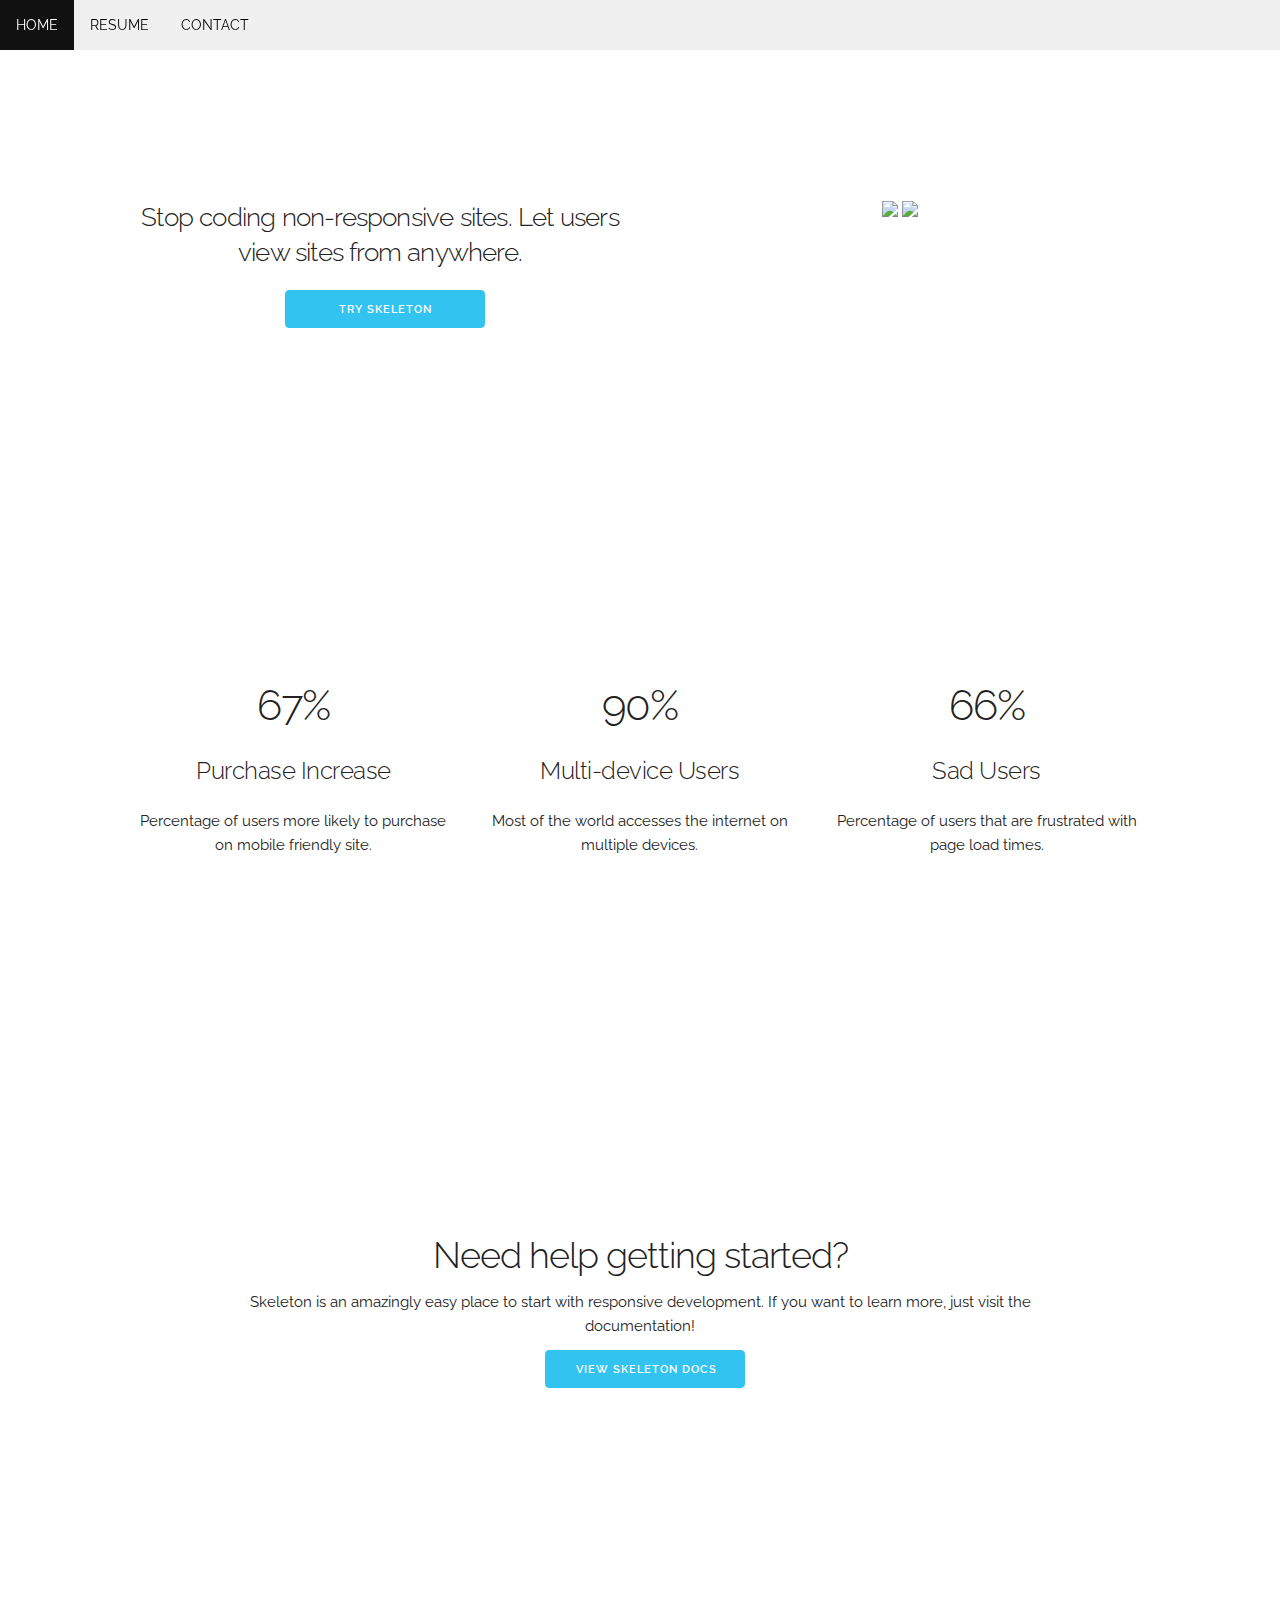
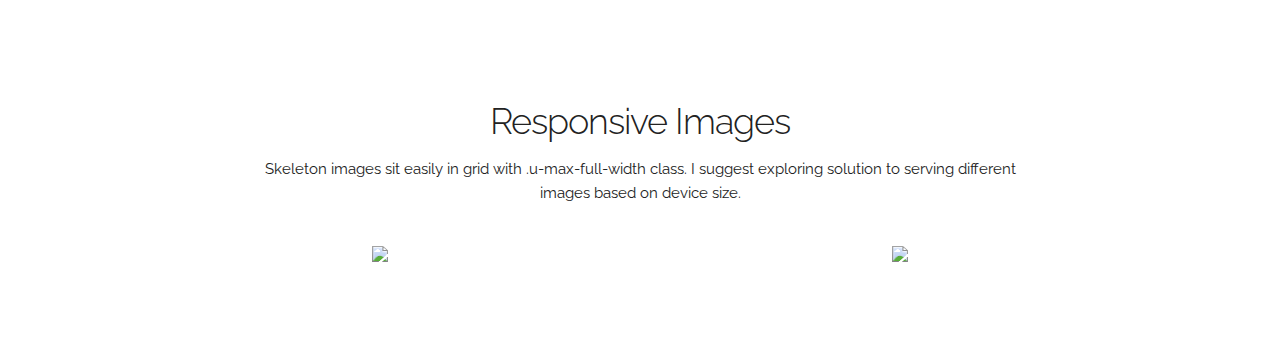
==== commit b1849199: "responsive test" ====
--- a/index.html
+++ b/index.html
@@ -43,79 +43,68 @@
     </li>
   </ul>
 
-<!-- http://webdesign.tutsplus.com/tutorials/adding-styles-to-our-skeleton-page-build--cms-23882 -->
-  <section id="hero" class="hero u-full-width" style="height:100vh; padding-top:10rem;">
-    <div class="hero-image"></div>
-    <div class="container centered">
-      <div class="row">
-        <!-- <div class="h2-title">Liquid and Grit</div> -->
-        <h4 style="font-weight:600;">Business intelligence reports on new innovations in social casino</h4>
-        <p>See why 9 of the 10 top-grossing social casino companies receive our monthly reports</p>
-        <a class="button button-primary" href="file:///Users/brettnowak/Dropbox/atom/grit/june_report.html">Learn more</a>
-        <a class="button button-primary" href="file:///Users/brettnowak/Dropbox/atom/grit/index.html#contact" target="_top">Download example</a>
-        <!--  <a class="button button-primary" href="https://brettn15.github.io/resume/#resume">Learn more</a>
-        <a class="button button-primary" href="https://brettn15.github.io/resume/#contact" target="_top">Email</a>-->
-      </div>
-      <div class="row" style="padding-top:10rem;">
-        <div class="one-third column category">
-          <p class="section-heading">Feature recommmendations</p>
-          <img class="home-image-wrapper u-max-full-width-hero" src="images/june_report.jpg">
-        </div>
-        <div class="one-third column category">
-          <p class="section-heading">Market updates</p>
-          <img class="home-image-wrapper u-max-full-width-hero" src="images/market_watch.jpg">
-        </div>
-        <div class="one-third column category">
-          <p class="section-heading">Economy deep dives</p>
-          <img class="home-image-wrapper u-max-full-width-hero" src="images/economy.jpg">
+  <!-- Primary Page Layout
+    –––––––––––––––––––––––––––––––––––––––––––––––––– -->
+
+    <div class="section hero">
+      <div class="container">
+        <div class="row">
+          <div class="one-half column">
+            <h4 class="hero-heading">Stop coding non-responsive sites. Let users view sites from anywhere.</h4>
+            <a class="button button-primary" href="http://getskeleton.com">Try Skeleton</a>
+          </div>
+          <div class="one-half column phones">
+            <img class="phone" src="images/iphone.png">
+            <img class="phone" src="images/iphone.png">
+          </div>
         </div>
       </div>
     </div>
-  </section>
 
-<a name="reports"></a>
-<section id="resume-section" class="full-width">
-  <div class="container">
-    <div class="row">
-      <h3>Social Casino Report: July 2016</h3>
-      <h6 class="h6-report">Primary coin bonus</h6>
-      <p>This month’s report goes deeper to include aesthetic details in addition to functional information. Our first recommendation involves the primary coin bonus, one of the most important yet least innovative features in social casino. We break down several social casino and non-casino games to analyze the full potential of this significant feature.</p>
-      <p>This month’s report goes deeper to include aesthetic details in addition to functional information. Our first recommendation involves the primary coin bonus, one of the most important yet least innovative features in social casino. We break down several social casino and non-casino games to analyze the full potential of this significant feature.</p>
-      <p>This month’s report goes deeper to include aesthetic details in addition to functional information. Our first recommendation involves the primary coin bonus, one of the most important yet least innovative features in social casino. We break down several social casino and non-casino games to analyze the full potential of this significant feature.</p>
-    </div>
-    <div class="row">
-      <div class="one-third column category">
-        <p class="section-heading">Feature recommmendations</p>
-        <img class="u-max-full-width-hero" src="images/june_report.jpg">
-      </div>
-      <div class="one-third column category">
-        <p class="section-heading" >Market updates</p>
-        <img class="u-max-full-width-hero" src="images/market_watch.jpg">
-      </div>
-      <div class="one-third column category">
-        <p class="section-heading">Economy deep dives</p>
-          <img class="u-max-full-width-hero" src="images/economy.jpg">
+    <div class="section values">
+      <div class="container">
+        <div class="row">
+          <div class="one-third column value">
+            <h2 class="value-multiplier">67%</h2>
+            <h5 class="value-heading">Purchase Increase</h5>
+            <p class="value-description">Percentage of users more likely to purchase on mobile friendly site.</p>
+          </div>
+          <div class="one-third column value">
+            <h2 class="value-multiplier">90%</h2>
+            <h5 class="value-heading">Multi-device Users</h5>
+            <p class="value-description">Most of the world accesses the internet on multiple devices.</p>
+          </div>
+          <div class="one-third column value">
+            <h2 class="value-multiplier">66%</h2>
+            <h5 class="value-heading">Sad Users</h5>
+            <p class="value-description">Percentage of users that are frustrated with page load times.</p>
+          </div>
+        </div>
       </div>
     </div>
-  </div>
-</section>
 
-
-
-<a name="testimonials"></a>
-<section id="clients" class="testimonial u-full-width">
-  <div class="container">
-    <div class="row">
-      <div class="twelve columns">
-        <blockquote>Liquid and Grit's reports are exceptionally detailed and thorough.
-          Their techniques for analyzing market leaders and identifying emerging trends is unparalleled.
-          The reports make strong recommendations that are backed up by ample data.
-          I was able to treat them like an extended product management team.
-          Many of their recommendations went right into our product roadmap.</blockquote>
+    <div class="section get-help">
+      <div class="container">
+        <h3 class="section-heading">Need help getting started?</h3>
+        <p class="section-description">Skeleton is an amazingly easy place to start with responsive development. If you want to learn more, just visit the documentation!</p>
+        <a class="button button-primary" href="http://getskeleton.com">View Skeleton Docs</a>
       </div>
     </div>
-  <div>
-</section>
+
+    <div class="section categories">
+      <div class="container">
+        <h3 class="section-heading">Responsive Images</h3>
+        <p class="section-description">Skeleton images sit easily in grid with .u-max-full-width class. I suggest exploring solution to serving different images based on device size.</p>
+        <div class="row">
+          <div class="one-half column category">
+            <img class="u-max-full-width" src="images/placeholder.png">
+          </div>
+          <div class="one-half column category">
+            <img class="u-max-full-width" src="images/placeholder.png">
+          </div>
+        </div>
+      </div>
+    </div>
 
 
   <script>
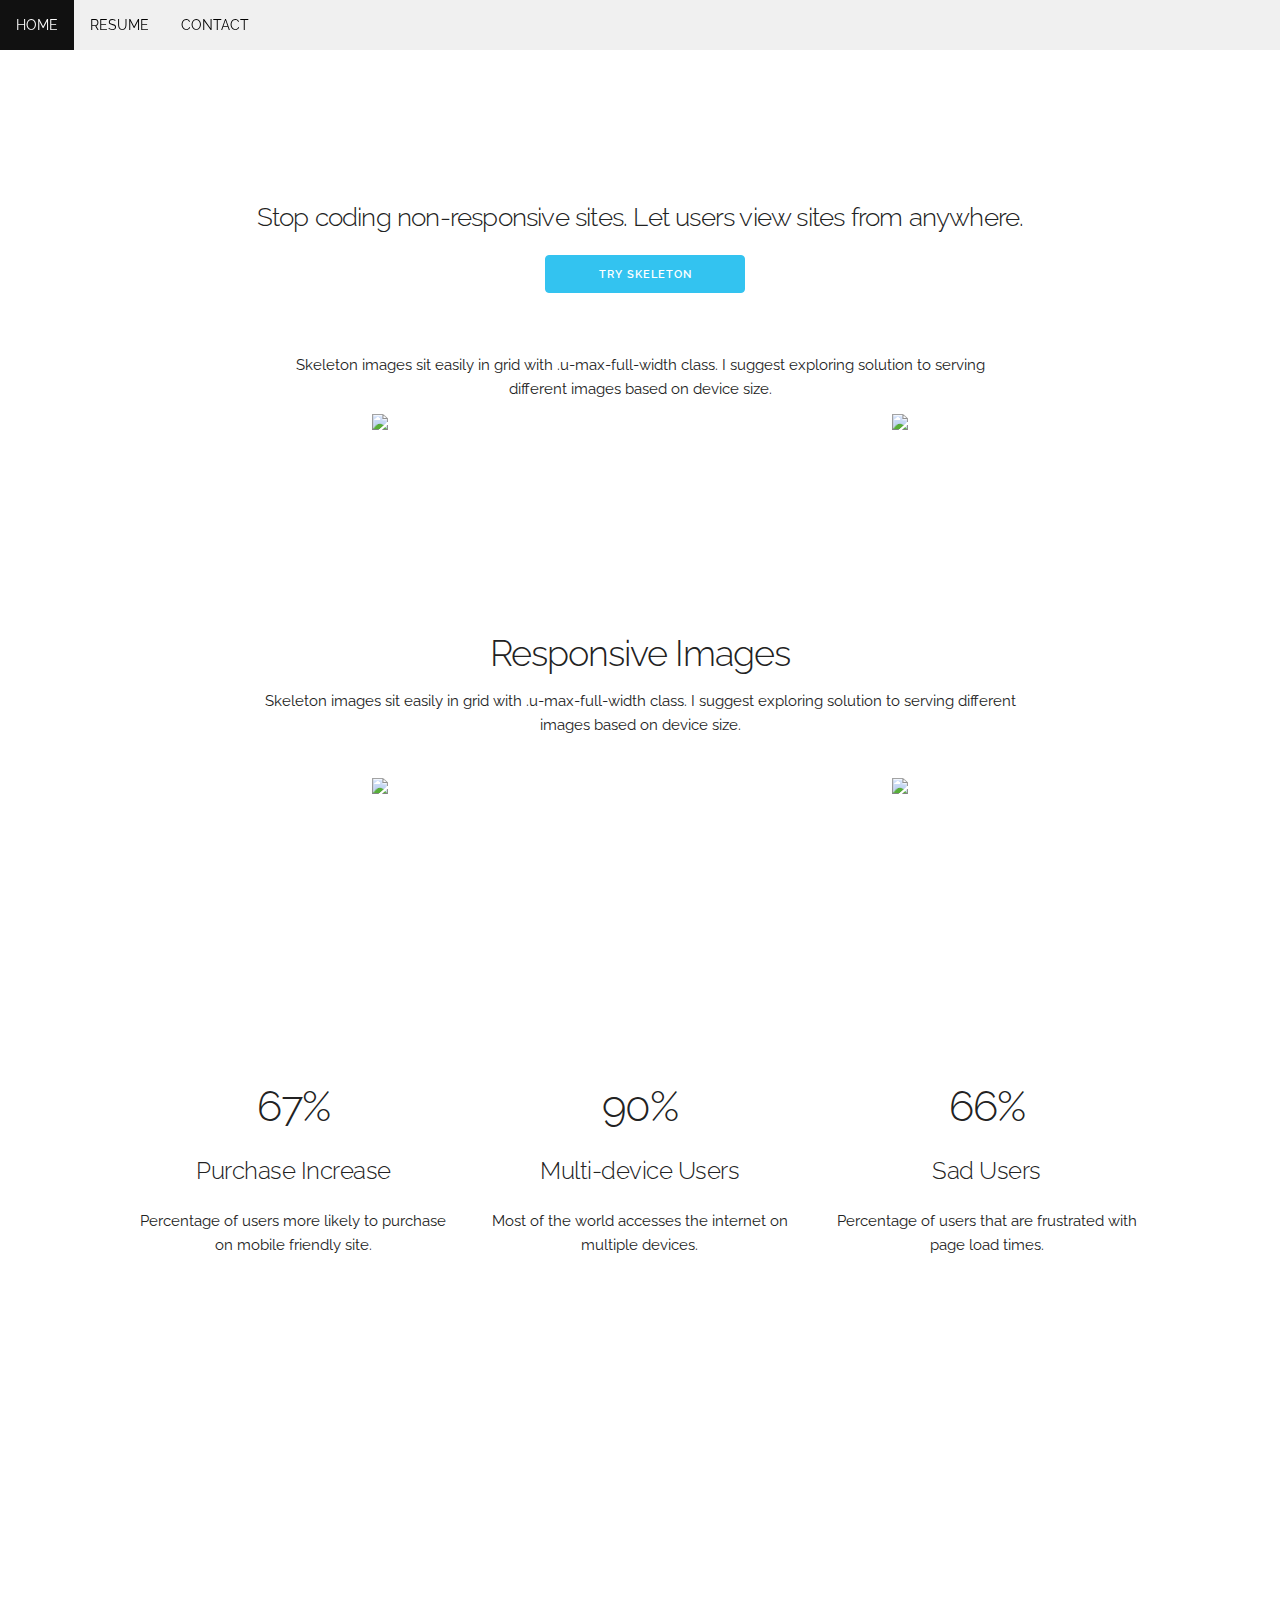
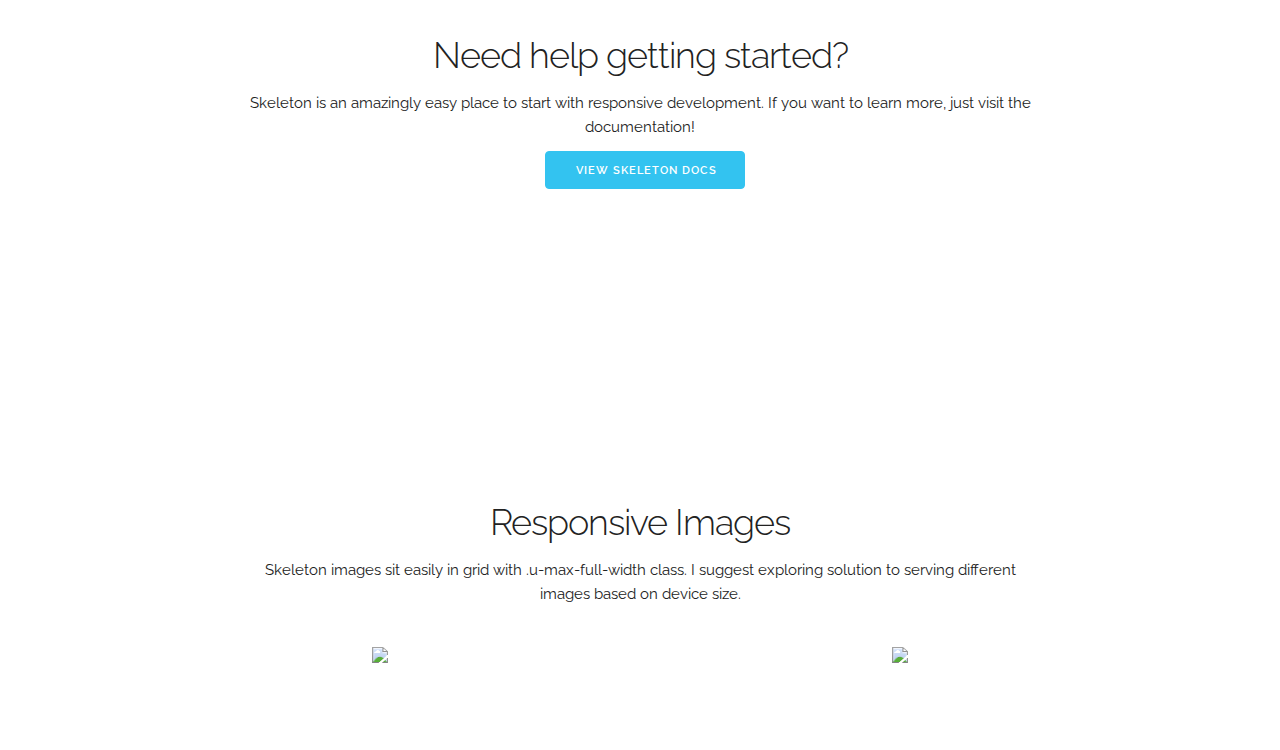
==== commit 58a9d7f2: "hero" ====
--- a/index.html
+++ b/index.html
@@ -49,18 +49,43 @@
     <div class="section hero">
       <div class="container">
         <div class="row">
-          <div class="one-half column">
+          <!-- <div class="one-half column"> -->
             <h4 class="hero-heading">Stop coding non-responsive sites. Let users view sites from anywhere.</h4>
             <a class="button button-primary" href="http://getskeleton.com">Try Skeleton</a>
-          </div>
+          <!-- </div>
           <div class="one-half column phones">
-            <img class="phone" src="images/iphone.png">
-            <img class="phone" src="images/iphone.png">
+            <img class="phone" src="images/june_report.jpg">
+          </div> -->
+        </div>
+        <div class="row" style="padding-top:5rem;">
+
+          <p class="section-description">Skeleton images sit easily in grid with .u-max-full-width class. I suggest exploring solution to serving different images based on device size.</p>
+          <div class="row">
+            <div class="one-half column category">
+              <img class="u-max-full-width" src="images/placeholder.png">
+            </div>
+            <div class="one-half column category">
+              <img class="u-max-full-width" src="images/placeholder.png">
+            </div>
           </div>
         </div>
       </div>
     </div>
 
+    <div class="section categories">
+      <div class="container">
+        <h3 class="section-heading">Responsive Images</h3>
+        <p class="section-description">Skeleton images sit easily in grid with .u-max-full-width class. I suggest exploring solution to serving different images based on device size.</p>
+        <div class="row">
+          <div class="one-half column category">
+            <img class="u-max-full-width" src="images/placeholder.png">
+          </div>
+          <div class="one-half column category">
+            <img class="u-max-full-width" src="images/placeholder.png">
+          </div>
+        </div>
+      </div>
+    </div>
     <div class="section values">
       <div class="container">
         <div class="row">
